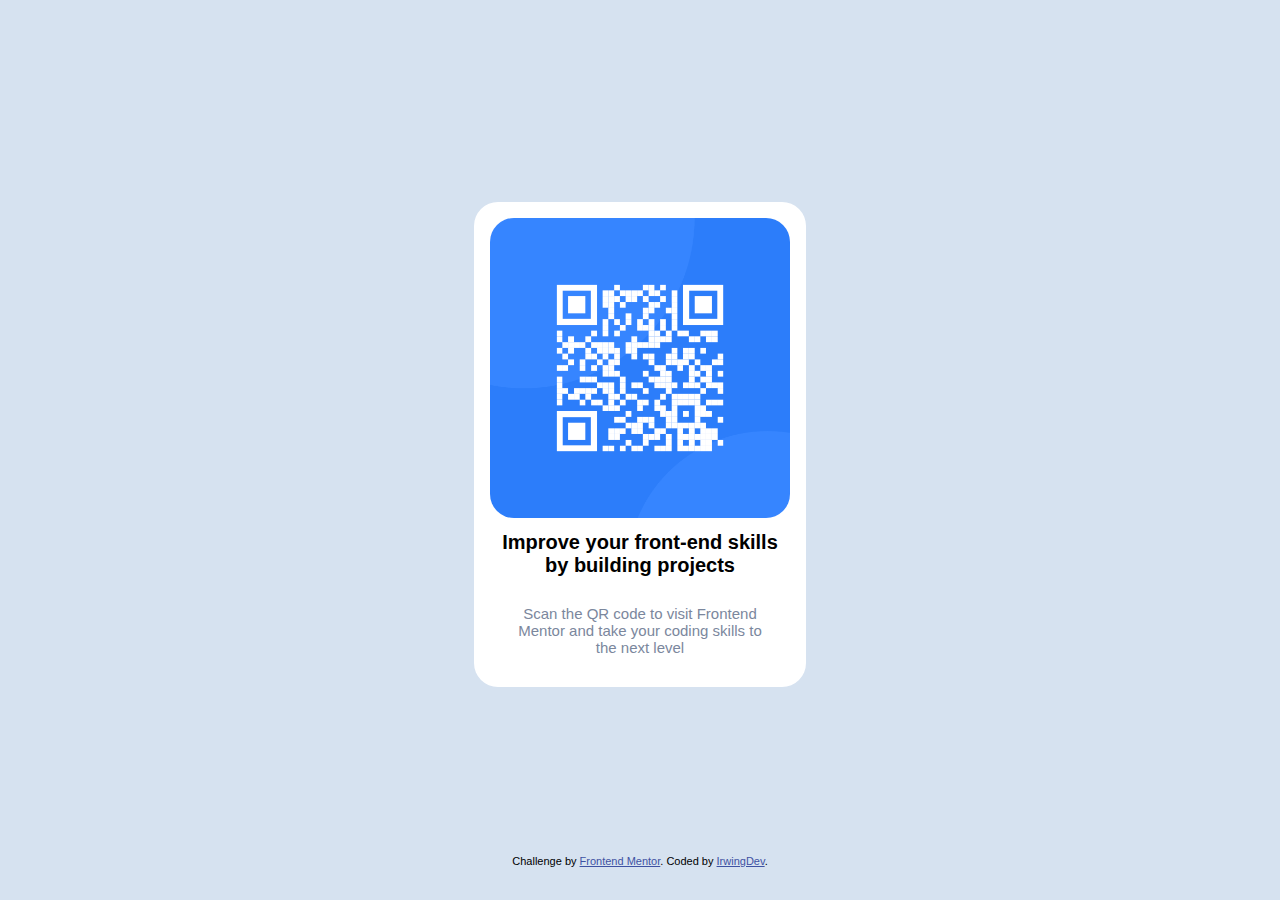
==== index.html @ d6bbf90f "first commit" ====
<!DOCTYPE html>
<html lang="en">
    <head>
        <meta charset="UTF-8" />
        <meta name="viewport" content="width=device-width, initial-scale=1.0" />
        <link
            rel="icon"
            type="image/png"
            sizes="32x32"
            href="./images/favicon-32x32.png"
        />
        <link rel="stylesheet" href="style.css">
        <title>Frontend Mentor | QR code component</title>
    </head>
    <body>
      <main>
          <div><img src="./images/image-qr-code.png" alt="https://frontendmentor.io"></div>
          <h1>Improve your front-end skills by building projects </h1>
          <div>
            <p>Scan the QR code to visit Frontend Mentor and take your coding skills to the next level</p>
          </div>
      </main>

        <footer class="attribution">
            Challenge by
            <a
                href="https://www.frontendmentor.io?ref=challenge"
                target="_blank"
                >Frontend Mentor</a
            >. Coded by <a href="https://github.com/Irwing-Dev">IrwingDev</a>.
        </footer>
    </body>
</html>
---- style.css ----
:root {
    --White: hsl(0, 0%, 100%);
    --Light-gray: hsl(212, 45%, 89%);
    --Grayish-blue: hsl(220, 15%, 55%);
    --Dark-blue: hsl(218, 44%, 22%);
}

html {
    font-family: Arial, Helvetica, sans-serif;
    margin: 0em;
    padding: 0em;
}

body {
    height: 97vh;
    display: flex;
    flex-direction: column;
    align-items: center;
    justify-content: center;
    background-color: var(--Light-gray);
}

main {
    background-color: var(--White);
    width: 300px;
    display: grid;
    align-items: center;
    justify-content: center;
    border-radius: 1.5em;
    padding: 1em;
}

h1 {
    text-align: center;
    font-size: 20px;
}

p {
    max-width: 250px;
    text-align: center;
    color: var(--Grayish-blue);
    font-size: 15px;
}

main div {
    width: 100%;
    height: 100%;
    display: flex;
    justify-content: center;
}

main img {
    width: 300px;
    height: 300px;
    text-align: center;
    border-radius: 1.5em;
}

.attribution {
    position: absolute;
    top: 95%;
    font-size: 11px;
    text-align: center;
}
.attribution a {
    color: hsl(228, 45%, 44%);
}
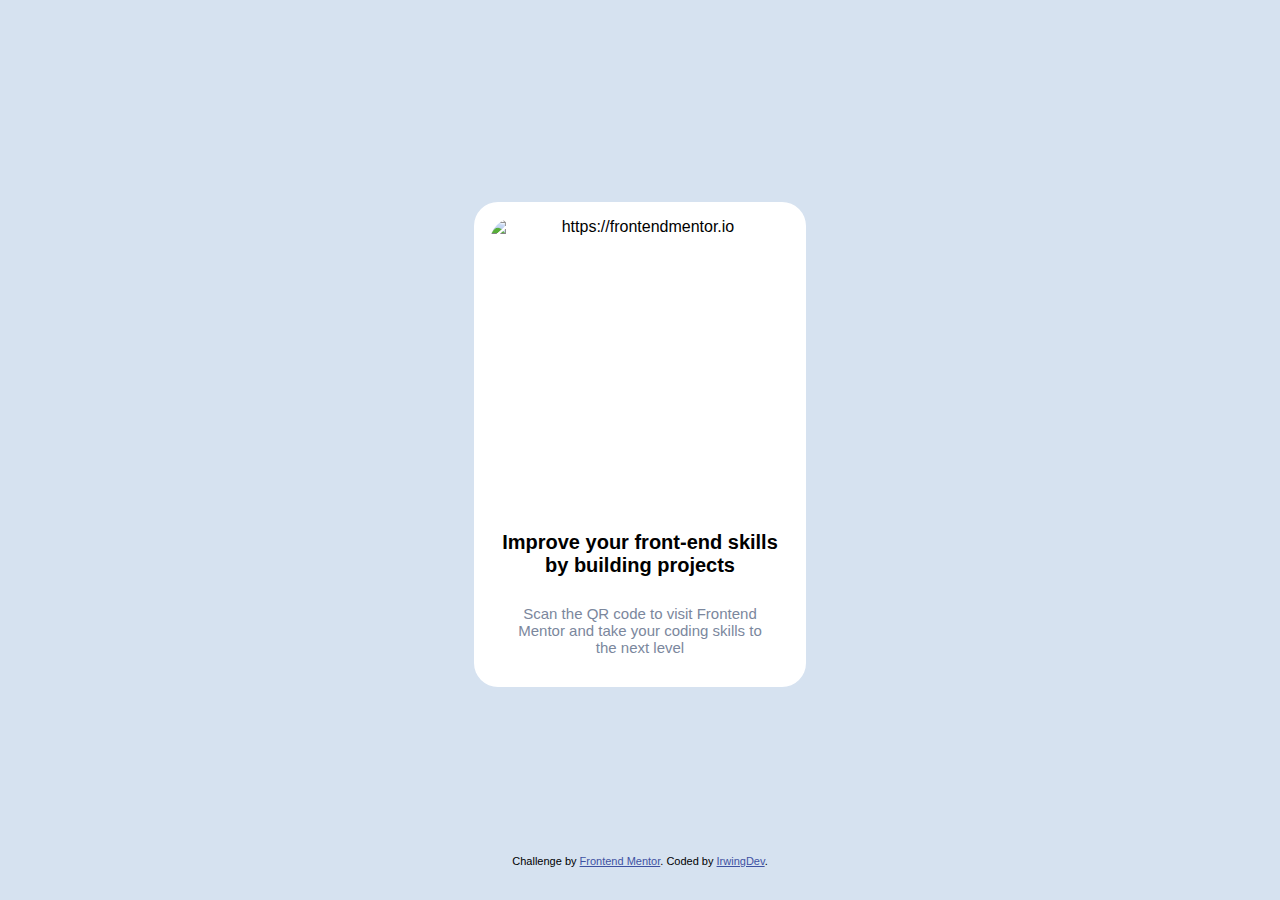
==== commit 1f450730: "fix: imgs problem resolved" ====
--- a/index.html
+++ b/index.html
@@ -7,14 +7,14 @@
             rel="icon"
             type="image/png"
             sizes="32x32"
-            href="./images/favicon-32x32.png"
+            href="https://github.com/Irwing-Dev/qrcode-component/blob/main/images/favicon-32x32.png"
         />
         <link rel="stylesheet" href="style.css">
         <title>Frontend Mentor | QR code component</title>
     </head>
     <body>
       <main>
-          <div><img src="./images/image-qr-code.png" alt="https://frontendmentor.io"></div>
+          <div><img src="https://raw.githubusercontent.com/Irwing-Dev/qrcode-component/main/images/image-qr-code.png" alt="https://frontendmentor.io"></div>
           <h1>Improve your front-end skills by building projects </h1>
           <div>
             <p>Scan the QR code to visit Frontend Mentor and take your coding skills to the next level</p>
